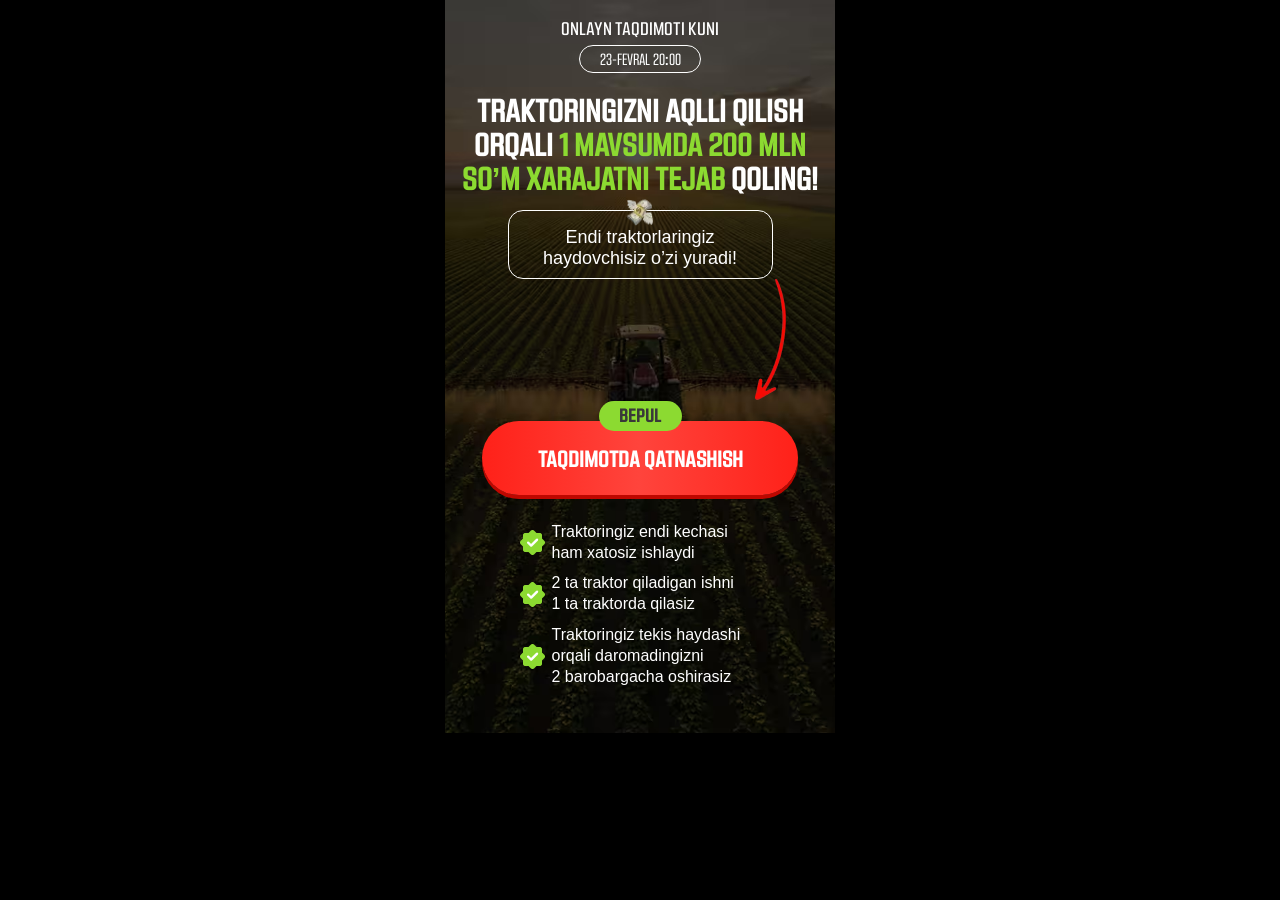
==== a/index.html @ 066ebddc "push" ====
<!DOCTYPE html>
<html lang="uz">

<head>
    <meta charset="UTF-8">
    <meta name="viewport" content="width=device-width, initial-scale=1.0">
    <title>Atar Agro</title>

    <style>
* {margin: 0;padding: 0;box-sizing: border-box;}body {background-color: black; overflow-x: hidden;}.wrapper {background-image: url(./images/bg.avif);background-color: black;background-repeat: no-repeat;background-position: center;background-size: cover;max-width: 390px;margin: 0 auto;padding: 0 10px;position: relative;}.text {font-family: Kuunari, sans-serif;font-weight: 500;font-size: 18px;line-height: 100%;text-align: center;text-transform: uppercase;color: white;padding-top: 19px;margin-bottom: 8px;}.top__dot {border: 1px solid #FFFFFF;border-radius: 25px;max-width: 122px;width: 100%;color: white;display: flex;align-items: center;justify-content: center;padding: 4px 10.5px;font-family: Kuunari, sans-serif;font-weight: 400;font-size: 16px;line-height: 110%;text-align: center;text-transform: uppercase;margin-left: auto;margin-right: auto;margin-bottom: 20px;}.title {font-family: Kuunari, sans-serif;font-weight: 700;font-size: clamp(26px, 8vw, 31px);line-height: 110%;text-align: center;text-transform: uppercase;color: white;margin-bottom: 15px;}.title span {color: #8CDA31;}.bonus {border: 1px solid #FFFFFF;border-radius: 15px;max-width: 265px;width: 100%;padding: 12px 0 8px 0;display: flex;flex-direction: column;align-items: center;justify-content: center;margin-left: auto;margin-right: auto;color: white;}.bonus__text {margin-top: -25px;}.bonus__subtext {font-family: Inter, sans-serif;font-weight: 500;font-size: clamp(16px, 5vw, 18px);line-height: 120%;text-align: center;}.bonus__arrow {margin-left: 300px;display: block;}.box {display: flex;flex-direction: column;align-items: center;justify-content: center;margin-left: auto;margin-right: auto;margin-bottom: 27px;}.registerBtn {background: linear-gradient(90deg, #FF2119 0%, #FF443C 49.68%, #FF2119 100%);border-radius: 100px;box-shadow: 0px 4px 4px 0px #FFFFFF40 inset;box-shadow: 4px 0px 4px 0px #FFFFFF40 inset;box-shadow: -4px 0px 4px 0px #FFFFFF40 inset;box-shadow: 0px 4px 0px 0px #BE0700;max-width: 316px;width: 100%;border: none;cursor: pointer;font-family: Kuunari, sans-serif;font-weight: 700;font-size: 22px;line-height: 110%;text-align: center;color: white;text-transform: uppercase;height: 74px;}.registerSubtitle {background-color: #8CDA31;border-radius: 20px;max-width: 83px;width: 100%;font-family: Kuunari, sans-serif;font-weight: 700;font-size: 18px;line-height: 110%;text-align: center;text-transform: uppercase;color: #393939;padding: 5px 20px;margin-left: auto;margin-right: auto;display: flex;margin-bottom: -10px;position: relative;z-index: 2;}.nav__list {display: flex;flex-direction: column;justify-content: center;margin-left: auto;margin-right: auto;align-items: start;gap: 10px;padding-bottom: 46px;max-width: 241px;width: 100%;}.nav__item {display: flex;align-items: center;gap: 7px;color: white;}.nav__item p {font-family: Inter, sans-serif;font-weight: 500;font-size: 16px;line-height: 130%;color: white;}@media (max-width:340px) {.bonus__arrow {margin-left: 270px;}}
    </style>
    
    <link rel="stylesheet" href="./css/main.css" media="print" onload="this.media='all'" />
    <noscript>
        <link rel="stylesheet" href="./css/main.css" />
    </noscript>
</head>

<body>

    <section class="wrapper">
        <div class="container">
            <p class="text">Onlayn taqdimoti kuni</p>

            <div class="top__dot">
                <p>23-fevral 20:00</p>
            </div>

            <h1 class="title">Traktoringizni aqlli qilish <br> orqali <span>1 mavsumda 200 mln so’m xarajatni
                    tejab</span>
                qoling!</h1>

            <div class="bonus">
                <img class="bonus__text" src="./images/money.avif" loading="lazy" decoding="async" width="26"
                    height="29" alt="money icon">
                <p class="bonus__subtext">Endi traktorlaringiz <br> haydovchisiz o’zi yuradi!</p>
            </div>
            <img class="bonus__arrow" src="./images/arrow.avif" loading="lazy" decoding="async" alt="arrow">


            <div class="box" style="position: relative;">
                <span class="registerSubtitle">BEPUL</span>
                <button class="registerBtn">
                    taqdimotda qatnashish
                </button>
            </div>


            <ul class="nav__list">
                <li class="nav__item">
                    <img src="./images/verfiy.png" loading="lazy" decoding="async" alt="verfiy">
                    <p>Traktoringiz endi kechasi <br> ham xatosiz ishlaydi</p>
                </li>
                <li class="nav__item">
                    <img src="./images/verfiy.png" loading="lazy" decoding="async" alt="verfiy">
                    <p>2 ta traktor qiladigan ishni <br> 1 ta traktorda qilasiz</p>
                </li>
                <li class="nav__item">
                    <img src="./images/verfiy.png" loading="lazy" decoding="async" alt="verfiy">
                    <p>Traktoringiz tekis haydashi <br> orqali daromadingizni <br>
                        2 barobargacha oshirasiz</p>
                </li>
            </ul>
        </div>
    </section>


    <script defer src="../js/app.js"></script>
</body>

</html>
---- a/css/main.css ----
@font-face {font-family: Kuunari;src: url(/e/font/kuunari-bold-subset.v2.woff2);font-display: swap;}@font-face {font-family: Kuunari;src: url(../font/kuunari-medium.subset.AZaz09-space-symbols.woff2);font-weight: 500;font-display: swap;}@font-face {font-family: Kuunari;src: url(../font/kuunari-regular-compressed.subset.AZaz09-space-symbols.woff2);font-weight: 400;font-display: swap;}
---- a/css/main.css ----
@font-face {font-family: Kuunari;src: url(/e/font/kuunari-bold-subset.v2.woff2);font-display: swap;}@font-face {font-family: Kuunari;src: url(../font/kuunari-medium.subset.AZaz09-space-symbols.woff2);font-weight: 500;font-display: swap;}@font-face {font-family: Kuunari;src: url(../font/kuunari-regular-compressed.subset.AZaz09-space-symbols.woff2);font-weight: 400;font-display: swap;}
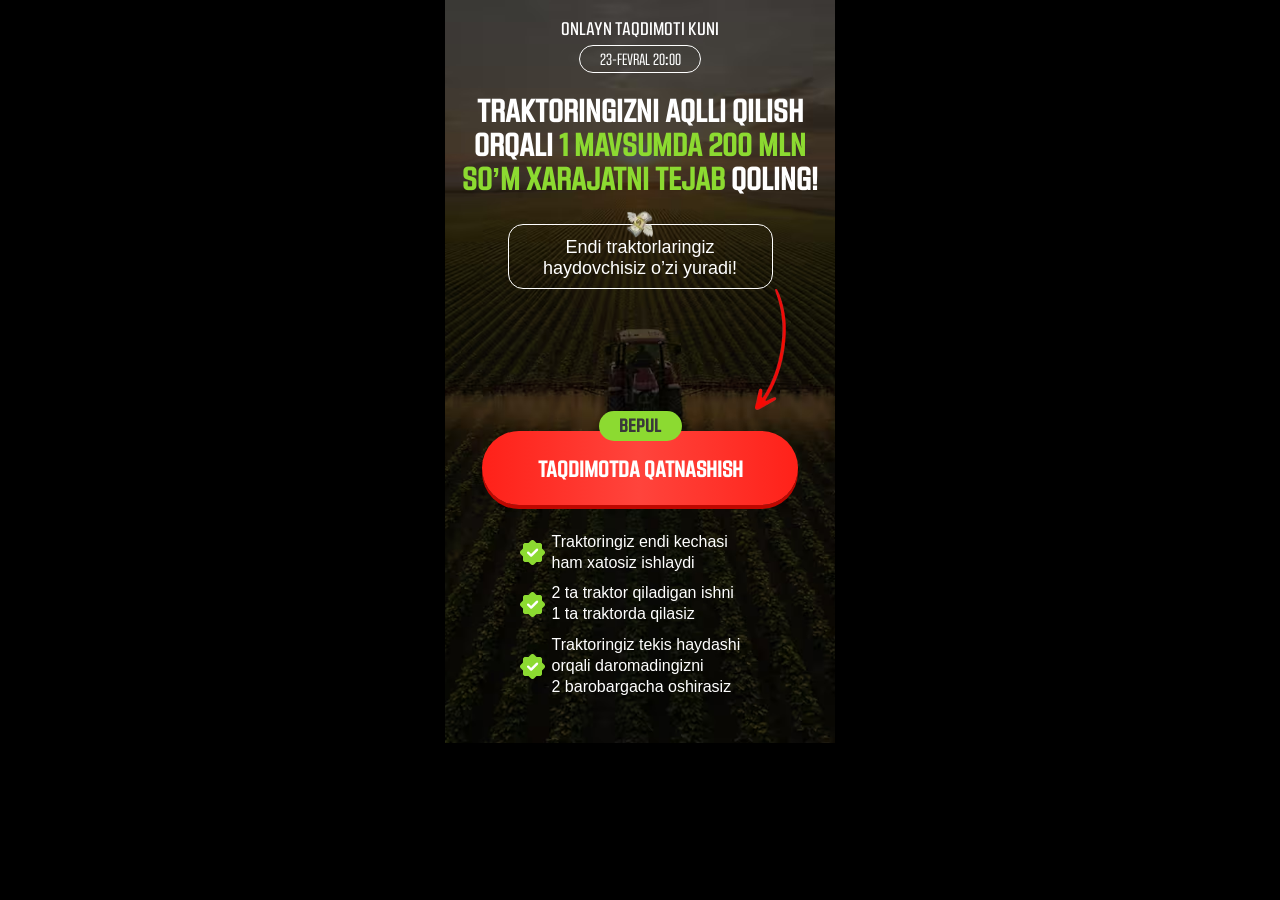
==== commit 5fd84ae8: "push" ====
--- a/a/index.html
+++ b/a/index.html
@@ -7,9 +7,9 @@
     <title>Atar Agro</title>
 
     <style>
-* {margin: 0;padding: 0;box-sizing: border-box;}body {background-color: black; overflow-x: hidden;}.wrapper {background-image: url(./images/bg.avif);background-color: black;background-repeat: no-repeat;background-position: center;background-size: cover;max-width: 390px;margin: 0 auto;padding: 0 10px;position: relative;}.text {font-family: Kuunari, sans-serif;font-weight: 500;font-size: 18px;line-height: 100%;text-align: center;text-transform: uppercase;color: white;padding-top: 19px;margin-bottom: 8px;}.top__dot {border: 1px solid #FFFFFF;border-radius: 25px;max-width: 122px;width: 100%;color: white;display: flex;align-items: center;justify-content: center;padding: 4px 10.5px;font-family: Kuunari, sans-serif;font-weight: 400;font-size: 16px;line-height: 110%;text-align: center;text-transform: uppercase;margin-left: auto;margin-right: auto;margin-bottom: 20px;}.title {font-family: Kuunari, sans-serif;font-weight: 700;font-size: clamp(26px, 8vw, 31px);line-height: 110%;text-align: center;text-transform: uppercase;color: white;margin-bottom: 15px;}.title span {color: #8CDA31;}.bonus {border: 1px solid #FFFFFF;border-radius: 15px;max-width: 265px;width: 100%;padding: 12px 0 8px 0;display: flex;flex-direction: column;align-items: center;justify-content: center;margin-left: auto;margin-right: auto;color: white;}.bonus__text {margin-top: -25px;}.bonus__subtext {font-family: Inter, sans-serif;font-weight: 500;font-size: clamp(16px, 5vw, 18px);line-height: 120%;text-align: center;}.bonus__arrow {margin-left: 300px;display: block;}.box {display: flex;flex-direction: column;align-items: center;justify-content: center;margin-left: auto;margin-right: auto;margin-bottom: 27px;}.registerBtn {background: linear-gradient(90deg, #FF2119 0%, #FF443C 49.68%, #FF2119 100%);border-radius: 100px;box-shadow: 0px 4px 4px 0px #FFFFFF40 inset;box-shadow: 4px 0px 4px 0px #FFFFFF40 inset;box-shadow: -4px 0px 4px 0px #FFFFFF40 inset;box-shadow: 0px 4px 0px 0px #BE0700;max-width: 316px;width: 100%;border: none;cursor: pointer;font-family: Kuunari, sans-serif;font-weight: 700;font-size: 22px;line-height: 110%;text-align: center;color: white;text-transform: uppercase;height: 74px;}.registerSubtitle {background-color: #8CDA31;border-radius: 20px;max-width: 83px;width: 100%;font-family: Kuunari, sans-serif;font-weight: 700;font-size: 18px;line-height: 110%;text-align: center;text-transform: uppercase;color: #393939;padding: 5px 20px;margin-left: auto;margin-right: auto;display: flex;margin-bottom: -10px;position: relative;z-index: 2;}.nav__list {display: flex;flex-direction: column;justify-content: center;margin-left: auto;margin-right: auto;align-items: start;gap: 10px;padding-bottom: 46px;max-width: 241px;width: 100%;}.nav__item {display: flex;align-items: center;gap: 7px;color: white;}.nav__item p {font-family: Inter, sans-serif;font-weight: 500;font-size: 16px;line-height: 130%;color: white;}@media (max-width:340px) {.bonus__arrow {margin-left: 270px;}}
+* {margin: 0;padding: 0;box-sizing: border-box;}body {background-color: black;overflow-x: hidden;}.wrapper {background-image: url(./images/bg.avif);background-color: black;background-repeat: no-repeat;background-position: center;background-size: cover;max-width: 390px;margin: 0 auto;padding: 0 10px;position: relative;}.text {font-family: Kuunari, sans-serif;font-weight: 500;font-size: 18px;line-height: 100%;text-align: center;text-transform: uppercase;color: white;padding-top: 19px;margin-bottom: 8px;}.top__dot {border: 1px solid #FFFFFF;border-radius: 25px;max-width: 122px;width: 100%;color: white;display: flex;align-items: center;justify-content: center;padding: 4px 10.5px;font-family: Kuunari, sans-serif;font-weight: 400;font-size: 16px;line-height: 110%;text-align: center;text-transform: uppercase;margin-left: auto;margin-right: auto;margin-bottom: 20px;}.title {font-family: Kuunari, sans-serif;font-weight: 700;font-size: clamp(26px, 8vw, 31px);line-height: 110%;text-align: center;text-transform: uppercase;color: white;margin-bottom: 15px;}.title span {color: #8CDA31;}.bonus {border: 1px solid #FFFFFF;border-radius: 15px;max-width: 265px;width: 100%;padding: 12px 0 8px 0;display: flex;flex-direction: column;align-items: center;justify-content: center;margin-left: auto;margin-right: auto;color: white;}.bonus__text {margin-top: -25px;}.bonus__subtext {font-family: Inter, sans-serif;font-weight: 500;font-size: clamp(16px, 5vw, 18px);line-height: 120%;text-align: center;}.bonus__arrow {margin-left: 300px;display: block;}.box {display: flex;flex-direction: column;align-items: center;justify-content: center;margin-left: auto;margin-right: auto;margin-bottom: 27px;}.registerBtn {background: linear-gradient(90deg, #FF2119 0%, #FF443C 49.68%, #FF2119 100%);border-radius: 100px;box-shadow: 0px 4px 4px 0px #FFFFFF40 inset;box-shadow: 4px 0px 4px 0px #FFFFFF40 inset;box-shadow: -4px 0px 4px 0px #FFFFFF40 inset;box-shadow: 0px 4px 0px 0px #BE0700;max-width: 316px;width: 100%;border: none;cursor: pointer;font-family: Kuunari, sans-serif;font-weight: 700;font-size: 22px;line-height: 110%;text-align: center;color: white;text-transform: uppercase;height: 74px;}.registerSubtitle {background-color: #8CDA31;border-radius: 20px;max-width: 83px;width: 100%;font-family: Kuunari, sans-serif;font-weight: 700;font-size: 18px;line-height: 110%;text-align: center;text-transform: uppercase;color: #393939;padding: 5px 20px;margin-left: auto;margin-right: auto;display: flex;margin-bottom: -10px;position: relative;z-index: 2;}.nav__list {display: flex;flex-direction: column;justify-content: center;margin-left: auto;margin-right: auto;align-items: start;gap: 10px;padding-bottom: 46px;max-width: 241px;width: 100%;}.nav__item {display: flex;align-items: center;gap: 7px;color: white;}.nav__item p {font-family: Inter, sans-serif;font-weight: 500;font-size: 16px;line-height: 130%;color: white;}@media (max-width:340px) {.bonus__arrow {margin-left: 270px;}}
     </style>
-    
+
     <link rel="stylesheet" href="./css/main.css" media="print" onload="this.media='all'" />
     <noscript>
         <link rel="stylesheet" href="./css/main.css" />
@@ -29,10 +29,10 @@
             <h1 class="title">Traktoringizni aqlli qilish <br> orqali <span>1 mavsumda 200 mln so’m xarajatni
                     tejab</span>
                 qoling!</h1>
+            <img class="bonus__text" style="margin: 0 auto; display: flex; margin-bottom: -15px;" src="./images/money.avif" loading="lazy" decoding="async" width="26" height="29"
+                alt="money icon">
+            <div class="bonus">
 
-            <div class="bonus">
-                <img class="bonus__text" src="./images/money.avif" loading="lazy" decoding="async" width="26"
-                    height="29" alt="money icon">
                 <p class="bonus__subtext">Endi traktorlaringiz <br> haydovchisiz o’zi yuradi!</p>
             </div>
             <img class="bonus__arrow" src="./images/arrow.avif" loading="lazy" decoding="async" alt="arrow">
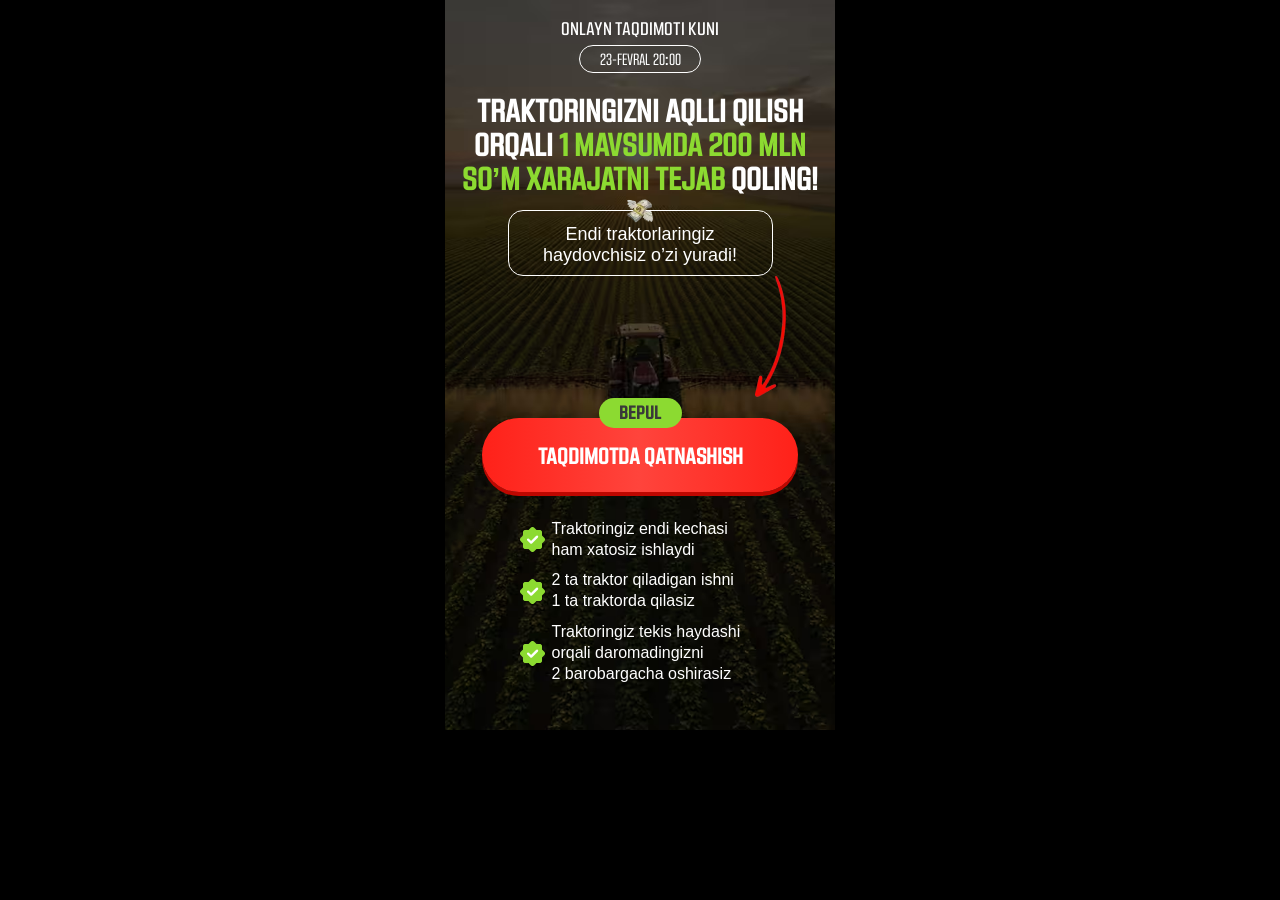
==== commit 77d1881b: "push" ====
--- a/a/index.html
+++ b/a/index.html
@@ -29,10 +29,10 @@
             <h1 class="title">Traktoringizni aqlli qilish <br> orqali <span>1 mavsumda 200 mln so’m xarajatni
                     tejab</span>
                 qoling!</h1>
-            <img class="bonus__text" style="margin: 0 auto; display: flex; margin-bottom: -15px;" src="./images/money.avif" loading="lazy" decoding="async" width="26" height="29"
+            
+            <div class="bonus">
+                <img class="bonus__text" src="./images/money.avif" loading="lazy" decoding="async" width="26" height="26"
                 alt="money icon">
-            <div class="bonus">
-
                 <p class="bonus__subtext">Endi traktorlaringiz <br> haydovchisiz o’zi yuradi!</p>
             </div>
             <img class="bonus__arrow" src="./images/arrow.avif" loading="lazy" decoding="async" alt="arrow">
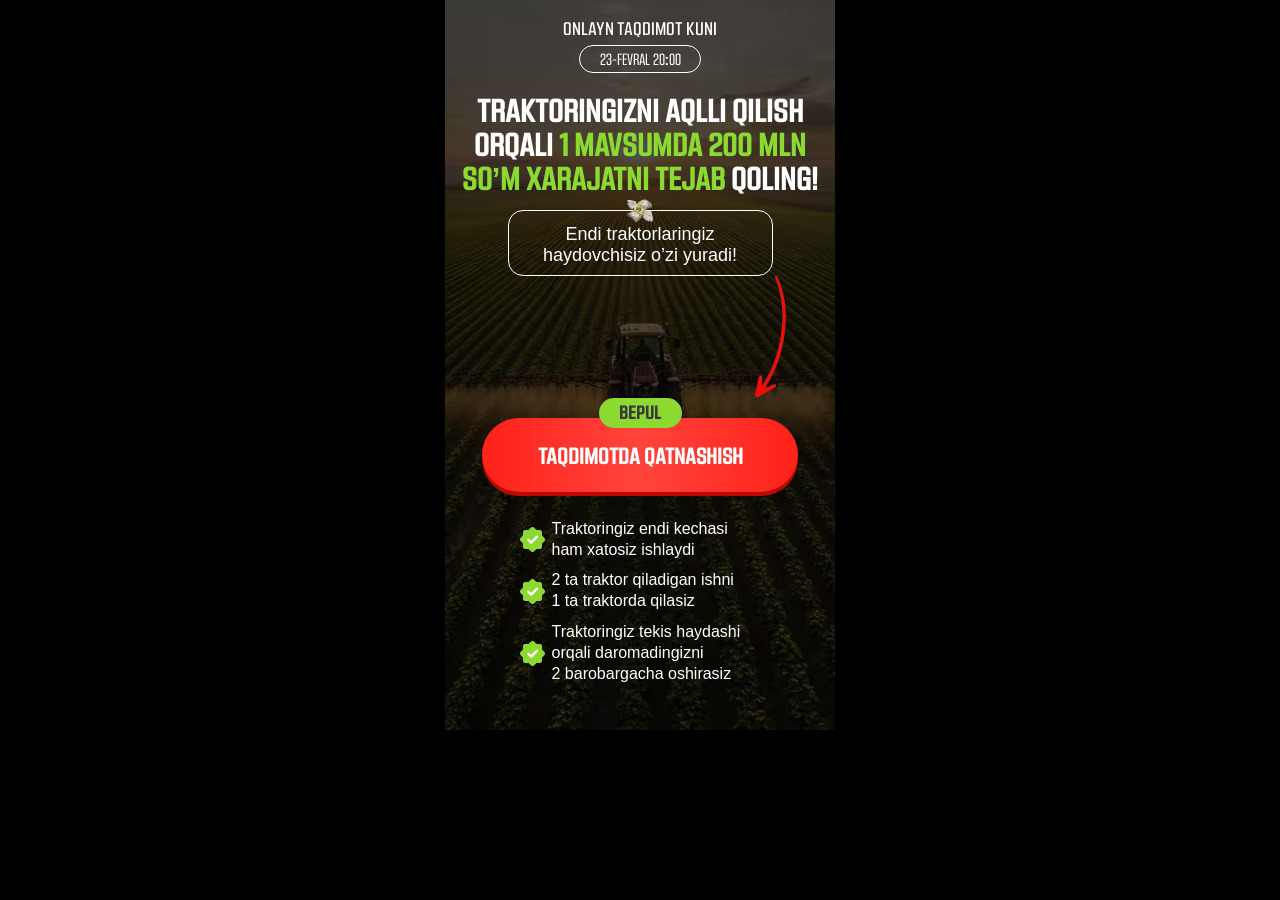
==== commit 30265eb0: "push" ====
--- a/a/index.html
+++ b/a/index.html
@@ -7,7 +7,7 @@
     <title>Atar Agro</title>
 
     <style>
-* {margin: 0;padding: 0;box-sizing: border-box;}body {background-color: black;overflow-x: hidden;}.wrapper {background-image: url(./images/bg.avif);background-color: black;background-repeat: no-repeat;background-position: center;background-size: cover;max-width: 390px;margin: 0 auto;padding: 0 10px;position: relative;}.text {font-family: Kuunari, sans-serif;font-weight: 500;font-size: 18px;line-height: 100%;text-align: center;text-transform: uppercase;color: white;padding-top: 19px;margin-bottom: 8px;}.top__dot {border: 1px solid #FFFFFF;border-radius: 25px;max-width: 122px;width: 100%;color: white;display: flex;align-items: center;justify-content: center;padding: 4px 10.5px;font-family: Kuunari, sans-serif;font-weight: 400;font-size: 16px;line-height: 110%;text-align: center;text-transform: uppercase;margin-left: auto;margin-right: auto;margin-bottom: 20px;}.title {font-family: Kuunari, sans-serif;font-weight: 700;font-size: clamp(26px, 8vw, 31px);line-height: 110%;text-align: center;text-transform: uppercase;color: white;margin-bottom: 15px;}.title span {color: #8CDA31;}.bonus {border: 1px solid #FFFFFF;border-radius: 15px;max-width: 265px;width: 100%;padding: 12px 0 8px 0;display: flex;flex-direction: column;align-items: center;justify-content: center;margin-left: auto;margin-right: auto;color: white;}.bonus__text {margin-top: -25px;}.bonus__subtext {font-family: Inter, sans-serif;font-weight: 500;font-size: clamp(16px, 5vw, 18px);line-height: 120%;text-align: center;}.bonus__arrow {margin-left: 300px;display: block;}.box {display: flex;flex-direction: column;align-items: center;justify-content: center;margin-left: auto;margin-right: auto;margin-bottom: 27px;}.registerBtn {background: linear-gradient(90deg, #FF2119 0%, #FF443C 49.68%, #FF2119 100%);border-radius: 100px;box-shadow: 0px 4px 4px 0px #FFFFFF40 inset;box-shadow: 4px 0px 4px 0px #FFFFFF40 inset;box-shadow: -4px 0px 4px 0px #FFFFFF40 inset;box-shadow: 0px 4px 0px 0px #BE0700;max-width: 316px;width: 100%;border: none;cursor: pointer;font-family: Kuunari, sans-serif;font-weight: 700;font-size: 22px;line-height: 110%;text-align: center;color: white;text-transform: uppercase;height: 74px;}.registerSubtitle {background-color: #8CDA31;border-radius: 20px;max-width: 83px;width: 100%;font-family: Kuunari, sans-serif;font-weight: 700;font-size: 18px;line-height: 110%;text-align: center;text-transform: uppercase;color: #393939;padding: 5px 20px;margin-left: auto;margin-right: auto;display: flex;margin-bottom: -10px;position: relative;z-index: 2;}.nav__list {display: flex;flex-direction: column;justify-content: center;margin-left: auto;margin-right: auto;align-items: start;gap: 10px;padding-bottom: 46px;max-width: 241px;width: 100%;}.nav__item {display: flex;align-items: center;gap: 7px;color: white;}.nav__item p {font-family: Inter, sans-serif;font-weight: 500;font-size: 16px;line-height: 130%;color: white;}@media (max-width:340px) {.bonus__arrow {margin-left: 270px;}}
+* {margin: 0;padding: 0;box-sizing: border-box;}body {background-color: black;overflow-x: hidden;}.wrapper {background-image: url(./images/bg.avif);background-color: black;background-repeat: no-repeat;background-position: center;background-size: cover;max-width: 390px;margin: 0 auto;padding: 0 10px;position: relative;}.text {font-family: Kuunari, sans-serif;font-weight: 500;font-size: 18px;line-height: 100%;text-align: center;text-transform: uppercase;color: white;padding-top: 19px;margin-bottom: 8px;}.top__dot {border: 1px solid #FFFFFF;border-radius: 25px;max-width: 122px;width: 100%;color: white;display: flex;align-items: center;justify-content: center;padding: 4px 10.5px;font-family: Kuunari, sans-serif;font-weight: 400;font-size: 16px;line-height: 110%;text-align: center;text-transform: uppercase;margin-left: auto;margin-right: auto;margin-bottom: 20px;}.title {font-family: Kuunari, sans-serif;font-weight: 700;font-size: clamp(26px, 8vw, 31px);line-height: 110%;text-align: center;text-transform: uppercase;color: white;margin-bottom: 15px;}.title span {color: #8CDA31;}.bonus {border: 1px solid #FFFFFF;border-radius: 15px;max-width: 265px;width: 100%;padding: 12px 0 8px 0;display: flex;flex-direction: column;align-items: center;justify-content: center;margin-left: auto;margin-right: auto;color: white;}.bonus__text {margin-top: -25px;}.bonus__subtext {font-family: Inter, sans-serif;font-weight: 500;font-size: clamp(16px, 5vw, 18px);line-height: 120%;text-align: center;}.bonus__arrow {margin-left: 300px;display: block;}.box {display: flex;flex-direction: column;align-items: center;justify-content: center;margin-left: auto;margin-right: auto;margin-bottom: 27px;}.registerBtn {text-decoration: none;background: linear-gradient(90deg, #FF2119 0%, #FF443C 49.68%, #FF2119 100%);border-radius: 100px;box-shadow: 0px 4px 4px 0px #FFFFFF40 inset;box-shadow: 4px 0px 4px 0px #FFFFFF40 inset;box-shadow: -4px 0px 4px 0px #FFFFFF40 inset;box-shadow: 0px 4px 0px 0px #BE0700;max-width: 316px;padding: 25px 0;width: 100%;border: none;cursor: pointer;font-family: Kuunari, sans-serif;font-weight: 700;font-size: 22px;line-height: 110%;text-align: center;color: white;text-transform: uppercase;height: 74px;}.registerSubtitle {background-color: #8CDA31;border-radius: 20px;max-width: 83px;width: 100%;font-family: Kuunari, sans-serif;font-weight: 700;font-size: 18px;line-height: 110%;text-align: center;text-transform: uppercase;color: #393939;padding: 5px 20px;margin-left: auto;margin-right: auto;display: flex;margin-bottom: -10px;position: relative;z-index: 2;}.nav__list {display: flex;flex-direction: column;justify-content: center;margin-left: auto;margin-right: auto;align-items: start;gap: 10px;padding-bottom: 46px;max-width: 241px;width: 100%;}.nav__item {display: flex;align-items: center;gap: 7px;color: white;}.nav__item p {font-family: Inter, sans-serif;font-weight: 500;font-size: 16px;line-height: 130%;color: white;}@media (max-width:340px) {.bonus__arrow {margin-left: 270px;}}
     </style>
 
     <link rel="stylesheet" href="./css/main.css" media="print" onload="this.media='all'" />
@@ -20,7 +20,7 @@
 
     <section class="wrapper">
         <div class="container">
-            <p class="text">Onlayn taqdimoti kuni</p>
+            <p class="text">Onlayn Taqdimot  kuni</p>
 
             <div class="top__dot">
                 <p>23-fevral 20:00</p>
@@ -29,10 +29,10 @@
             <h1 class="title">Traktoringizni aqlli qilish <br> orqali <span>1 mavsumda 200 mln so’m xarajatni
                     tejab</span>
                 qoling!</h1>
-            
+
             <div class="bonus">
-                <img class="bonus__text" src="./images/money.avif" loading="lazy" decoding="async" width="26" height="26"
-                alt="money icon">
+                <img class="bonus__text" src="./images/money.avif" loading="lazy" decoding="async" width="26"
+                    height="26" alt="money icon">
                 <p class="bonus__subtext">Endi traktorlaringiz <br> haydovchisiz o’zi yuradi!</p>
             </div>
             <img class="bonus__arrow" src="./images/arrow.avif" loading="lazy" decoding="async" alt="arrow">
@@ -40,9 +40,9 @@
 
             <div class="box" style="position: relative;">
                 <span class="registerSubtitle">BEPUL</span>
-                <button class="registerBtn">
+                <a class="registerBtn" href="#">
                     taqdimotda qatnashish
-                </button>
+                </a>
             </div>
 
 
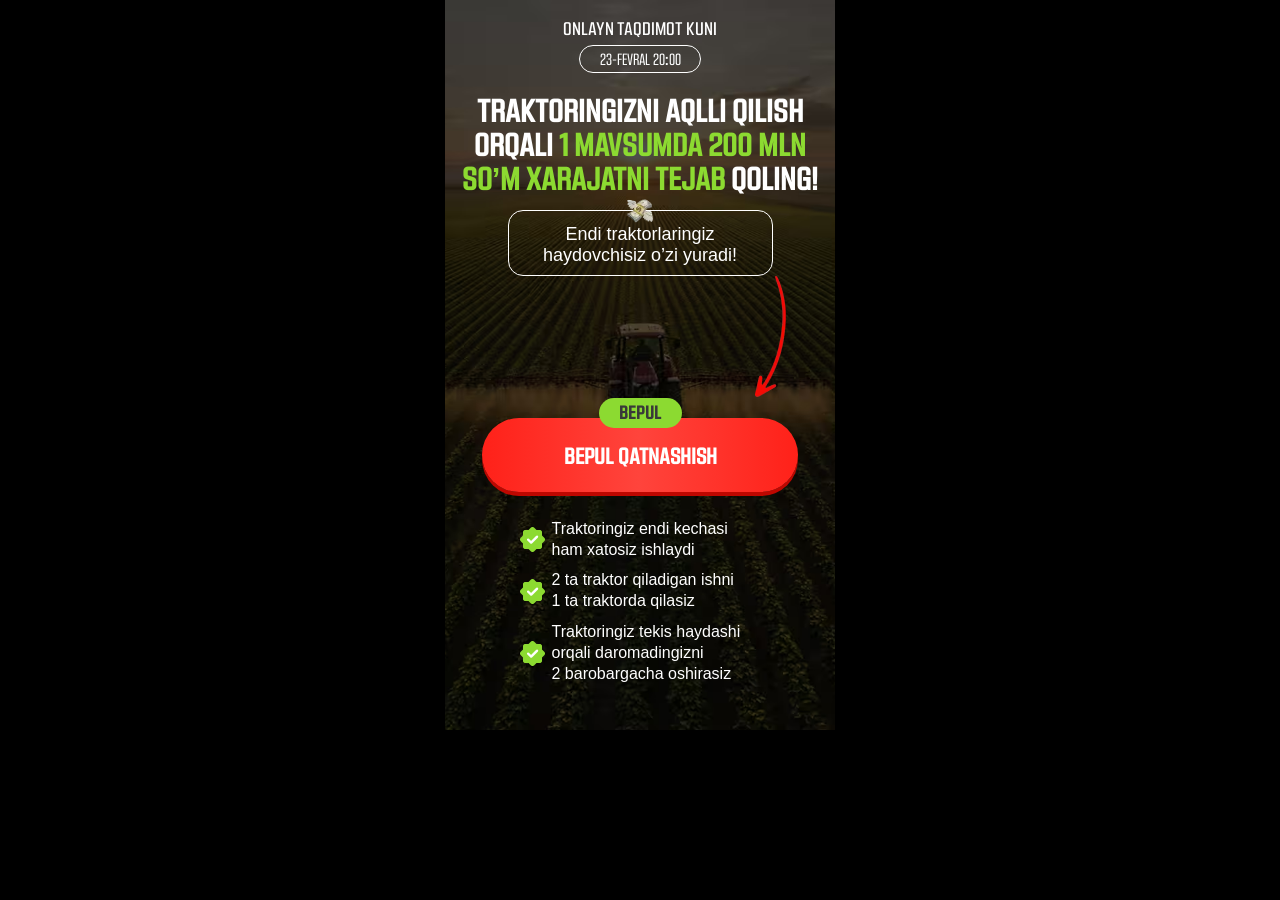
==== commit dbf9e73c: "push" ====
--- a/a/index.html
+++ b/a/index.html
@@ -41,7 +41,7 @@
             <div class="box" style="position: relative;">
                 <span class="registerSubtitle">BEPUL</span>
                 <a class="registerBtn" href="#">
-                    taqdimotda qatnashish
+                    Bepul qatnashish
                 </a>
             </div>
 
